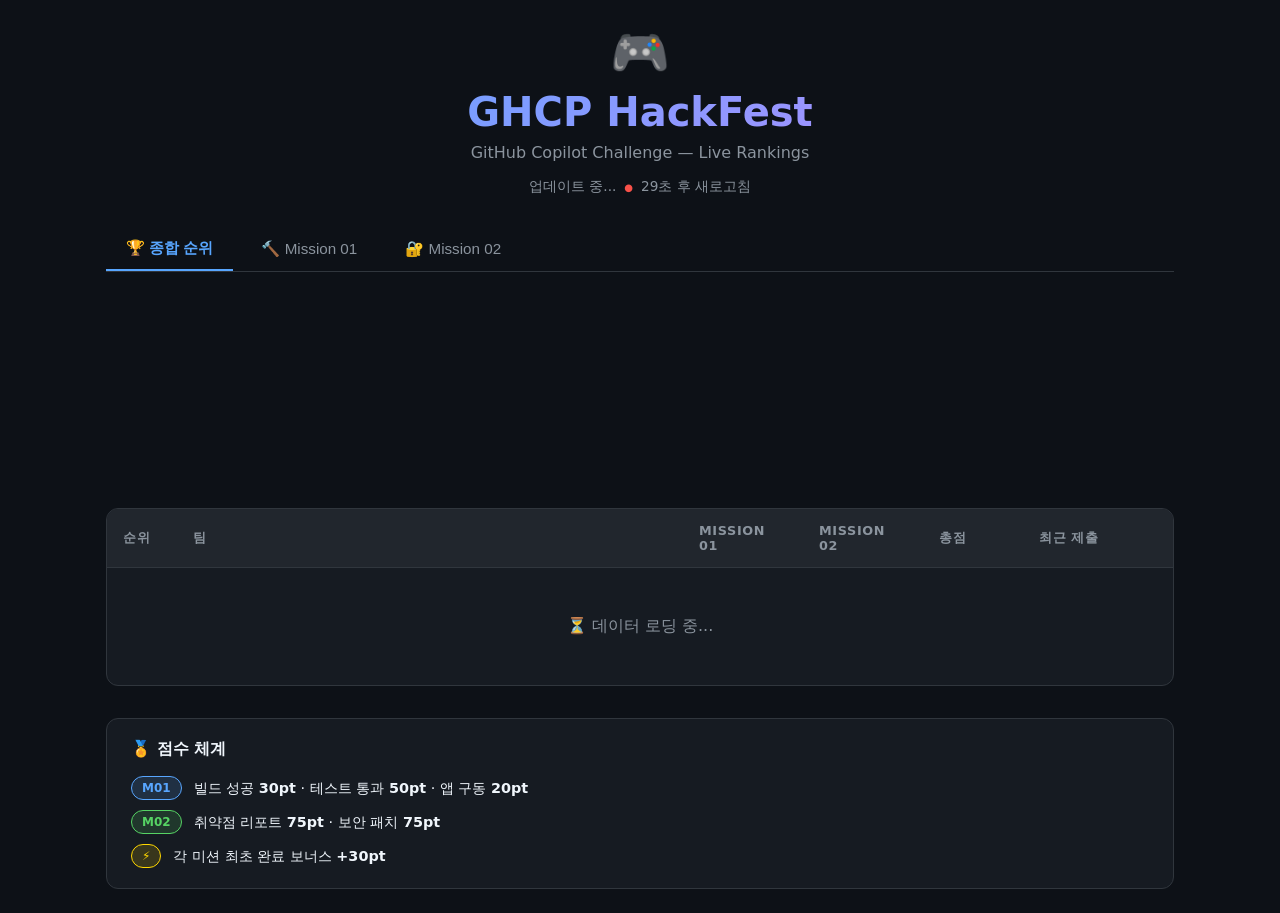
==== index.html @ 59d1bf4c "init: leaderboard" ====
<!DOCTYPE html>
<html lang="ko">
<head>
    <meta charset="UTF-8">
    <meta name="viewport" content="width=device-width, initial-scale=1.0">
    <title>🎮 GHCP HackFest — Live Leaderboard</title>
    <link rel="stylesheet" href="styles.css">
</head>
<body>
    <div class="container">
        <header class="header">
            <div class="logo">🎮</div>
            <h1>GHCP HackFest</h1>
            <p class="subtitle">GitHub Copilot Challenge — Live Rankings</p>
            <div class="status-bar">
                <span id="last-updated">업데이트 중...</span>
                <span class="dot" id="status-dot">●</span>
                <span id="auto-refresh">30초 후 새로고침</span>
            </div>
        </header>

        <!-- 미션 탭 -->
        <div class="tabs">
            <button class="tab active" data-mission="all" onclick="filterMission('all')">🏆 종합 순위</button>
            <button class="tab" data-mission="mission-01" onclick="filterMission('mission-01')">🔨 Mission 01</button>
            <button class="tab" data-mission="mission-02" onclick="filterMission('mission-02')">🔐 Mission 02</button>
        </div>

        <!-- 상위 3팀 포디움 -->
        <div class="podium" id="podium"></div>

        <!-- 전체 리더보드 테이블 -->
        <div class="leaderboard-container">
            <table class="leaderboard-table" id="leaderboard-table">
                <thead>
                    <tr>
                        <th class="rank-col">순위</th>
                        <th class="team-col">팀</th>
                        <th class="score-col">Mission 01</th>
                        <th class="score-col">Mission 02</th>
                        <th class="total-col">총점</th>
                        <th class="time-col">최근 제출</th>
                    </tr>
                </thead>
                <tbody id="leaderboard-body">
                    <tr><td colspan="6" class="loading">⏳ 데이터 로딩 중...</td></tr>
                </tbody>
            </table>
        </div>

        <!-- 점수 범례 -->
        <div class="legend">
            <h3>🏅 점수 체계</h3>
            <div class="legend-grid">
                <div class="legend-item">
                    <span class="badge mission01">M01</span>
                    <span>빌드 성공 <strong>30pt</strong> · 테스트 통과 <strong>50pt</strong> · 앱 구동 <strong>20pt</strong></span>
                </div>
                <div class="legend-item">
                    <span class="badge mission02">M02</span>
                    <span>취약점 리포트 <strong>75pt</strong> · 보안 패치 <strong>75pt</strong></span>
                </div>
                <div class="legend-item">
                    <span class="badge bonus">⚡</span>
                    <span>각 미션 최초 완료 보너스 <strong>+30pt</strong></span>
                </div>
            </div>
        </div>
    </div>

    <!-- 점수 갱신 Toast 알림 -->
    <div id="toast-container"></div>

    <script src="app.js"></script>
</body>
</html>
---- styles.css ----
/* ============================================================
   GHCP HackFest Leaderboard — Styles
   ============================================================ */

:root {
    --bg-main: #0d1117;
    --bg-card: #161b22;
    --bg-table: #21262d;
    --border: #30363d;
    --text-primary: #f0f6fc;
    --text-secondary: #8b949e;
    --accent-gold: #ffd700;
    --accent-silver: #c0c8d0;
    --accent-bronze: #cd7f32;
    --accent-blue: #58a6ff;
    --accent-green: #56d364;
    --accent-purple: #bc8cff;
    --rank-1: linear-gradient(135deg, #ffd70033, #ff8c0022);
    --rank-2: linear-gradient(135deg, #c0c8d033, #90a0b022);
    --rank-3: linear-gradient(135deg, #cd7f3233, #a0602022);
}

* { box-sizing: border-box; margin: 0; padding: 0; }

body {
    background: var(--bg-main);
    color: var(--text-primary);
    font-family: 'Segoe UI', system-ui, -apple-system, sans-serif;
    min-height: 100vh;
}

.container {
    max-width: 1100px;
    margin: 0 auto;
    padding: 24px 16px;
}

/* ── Header ── */
.header {
    text-align: center;
    margin-bottom: 32px;
}
.logo { font-size: 48px; margin-bottom: 8px; }
.header h1 {
    font-size: 2.5rem;
    font-weight: 800;
    background: linear-gradient(135deg, var(--accent-blue), var(--accent-purple));
    -webkit-background-clip: text;
    -webkit-text-fill-color: transparent;
    background-clip: text;
    margin-bottom: 8px;
}
.subtitle { color: var(--text-secondary); font-size: 1rem; margin-bottom: 16px; }
.status-bar {
    display: flex;
    align-items: center;
    justify-content: center;
    gap: 8px;
    font-size: 0.85rem;
    color: var(--text-secondary);
}
.dot { font-size: 10px; animation: pulse 2s infinite; }
.dot.live { color: var(--accent-green); }
.dot.error { color: #f85149; }
@keyframes pulse { 0%,100%{opacity:1} 50%{opacity:0.4} }

/* ── Tabs ── */
.tabs {
    display: flex;
    gap: 8px;
    margin-bottom: 24px;
    border-bottom: 1px solid var(--border);
    padding-bottom: 0;
}
.tab {
    background: none;
    border: none;
    color: var(--text-secondary);
    cursor: pointer;
    font-size: 0.95rem;
    padding: 10px 20px;
    border-bottom: 2px solid transparent;
    transition: all 0.2s;
}
.tab:hover { color: var(--text-primary); }
.tab.active {
    color: var(--accent-blue);
    border-bottom-color: var(--accent-blue);
    font-weight: 600;
}

/* ── Podium ── */
.podium {
    display: flex;
    align-items: flex-end;
    justify-content: center;
    gap: 16px;
    margin-bottom: 32px;
    min-height: 180px;
}
.podium-item {
    flex: 1;
    max-width: 200px;
    background: var(--bg-card);
    border: 1px solid var(--border);
    border-radius: 12px;
    padding: 16px;
    text-align: center;
    position: relative;
    transition: transform 0.2s;
}
.podium-item:hover { transform: translateY(-4px); }
.podium-item.rank-1 { background: var(--rank-1); border-color: var(--accent-gold); order: 2; min-height: 180px; }
.podium-item.rank-2 { background: var(--rank-2); border-color: var(--accent-silver); order: 1; min-height: 150px; }
.podium-item.rank-3 { background: var(--rank-3); border-color: var(--accent-bronze); order: 3; min-height: 130px; }
.podium-crown { font-size: 28px; margin-bottom: 8px; }
.podium-rank { font-size: 1.5rem; font-weight: 800; margin-bottom: 4px; }
.rank-1 .podium-rank { color: var(--accent-gold); }
.rank-2 .podium-rank { color: var(--accent-silver); }
.rank-3 .podium-rank { color: var(--accent-bronze); }
.podium-team { font-size: 1rem; font-weight: 600; margin-bottom: 4px; }
.podium-score { font-size: 1.4rem; font-weight: 800; color: var(--accent-blue); }

/* ── Leaderboard Table ── */
.leaderboard-container {
    background: var(--bg-card);
    border: 1px solid var(--border);
    border-radius: 12px;
    overflow: hidden;
    margin-bottom: 32px;
}
.leaderboard-table { width: 100%; border-collapse: collapse; }
.leaderboard-table thead th {
    background: var(--bg-table);
    padding: 14px 16px;
    text-align: left;
    font-size: 0.8rem;
    text-transform: uppercase;
    letter-spacing: 0.05em;
    color: var(--text-secondary);
    border-bottom: 1px solid var(--border);
}
.leaderboard-table tbody tr {
    border-bottom: 1px solid var(--border);
    transition: background 0.15s;
}
.leaderboard-table tbody tr:last-child { border-bottom: none; }
.leaderboard-table tbody tr:hover { background: rgba(88,166,255,0.05); }
.leaderboard-table td { padding: 14px 16px; vertical-align: middle; }

.rank-col { width: 70px; }
.score-col { width: 120px; }
.total-col { width: 100px; }
.time-col { width: 150px; }

.rank-badge {
    display: inline-flex;
    align-items: center;
    justify-content: center;
    width: 36px; height: 36px;
    border-radius: 50%;
    font-weight: 800;
    font-size: 1rem;
}
.rank-badge.gold   { background: rgba(255,215,0,0.15); color: var(--accent-gold);   border: 1px solid var(--accent-gold); }
.rank-badge.silver { background: rgba(192,200,208,0.1); color: var(--accent-silver); border: 1px solid var(--accent-silver); }
.rank-badge.bronze { background: rgba(205,127,50,0.1); color: var(--accent-bronze); border: 1px solid var(--accent-bronze); }
.rank-badge.other  { background: var(--bg-table); color: var(--text-secondary);     border: 1px solid var(--border); }

.team-name { font-weight: 600; font-size: 1rem; }
.team-members { font-size: 0.8rem; color: var(--text-secondary); margin-top: 2px; }

.score-bar { position: relative; }
.score-value { font-weight: 700; font-size: 1rem; }
.score-max  { font-size: 0.75rem; color: var(--text-secondary); }
.progress { height: 4px; background: var(--bg-table); border-radius: 2px; margin-top: 4px; overflow: hidden; }
.progress-fill { height: 100%; border-radius: 2px; transition: width 0.8s ease; }
.mission01-fill { background: linear-gradient(90deg, var(--accent-blue), var(--accent-purple)); }
.mission02-fill { background: linear-gradient(90deg, var(--accent-green), var(--accent-blue)); }

.total-score { font-size: 1.3rem; font-weight: 800; color: var(--accent-blue); }
.row-highlight { background: rgba(255,215,0,0.04) !important; }
.time-text { font-size: 0.8rem; color: var(--text-secondary); }

.loading { text-align: center; padding: 48px 0 !important; color: var(--text-secondary); }

/* ── Legend ── */
.legend {
    background: var(--bg-card);
    border: 1px solid var(--border);
    border-radius: 12px;
    padding: 20px 24px;
}
.legend h3 { margin-bottom: 16px; font-size: 1rem; }
.legend-grid { display: flex; flex-direction: column; gap: 10px; }
.legend-item { display: flex; align-items: center; gap: 12px; font-size: 0.9rem; }
.badge {
    display: inline-flex;
    align-items: center;
    padding: 4px 10px;
    border-radius: 20px;
    font-size: 0.75rem;
    font-weight: 700;
    white-space: nowrap;
}
.badge.mission01 { background: rgba(88,166,255,0.15); color: var(--accent-blue); border: 1px solid var(--accent-blue); }
.badge.mission02 { background: rgba(86,211,100,0.15); color: var(--accent-green); border: 1px solid var(--accent-green); }
.badge.bonus     { background: rgba(255,215,0,0.15);  color: var(--accent-gold);  border: 1px solid var(--accent-gold); }

/* ── Toast ── */
#toast-container {
    position: fixed;
    top: 24px;
    right: 24px;
    display: flex;
    flex-direction: column;
    gap: 8px;
    z-index: 1000;
}
.toast {
    background: var(--bg-card);
    border: 1px solid var(--accent-green);
    color: var(--text-primary);
    padding: 12px 20px;
    border-radius: 8px;
    font-size: 0.9rem;
    animation: slideIn 0.3s ease, fadeOut 0.3s ease 4.7s forwards;
    box-shadow: 0 4px 12px rgba(0,0,0,0.4);
}
@keyframes slideIn { from{transform:translateX(100%);opacity:0} to{transform:translateX(0);opacity:1} }
@keyframes fadeOut { from{opacity:1} to{opacity:0} }

/* ── Responsive ── */
@media (max-width: 700px) {
    .podium { flex-direction: column; align-items: stretch; }
    .podium-item { max-width: none; min-height: auto !important; order: unset !important; }
    .score-col, .time-col { display: none; }
    .header h1 { font-size: 1.8rem; }
}
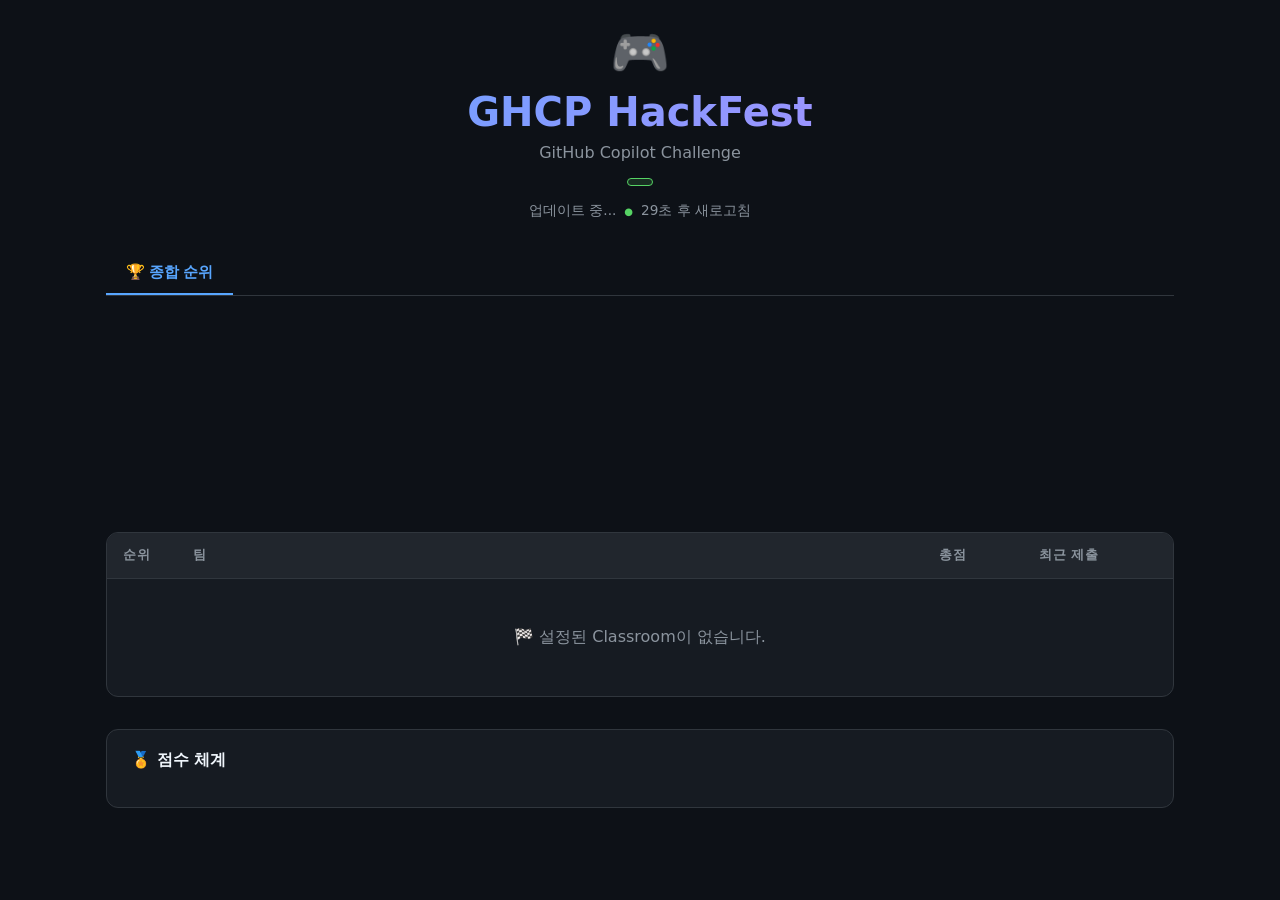
==== commit a9061454: "feat: multi-classroom leaderboard + admin UI enhancements - classrooms.json: new Classroom registry " ====
--- a/index.html
+++ b/index.html
@@ -11,7 +11,9 @@
         <header class="header">
             <div class="logo">🎮</div>
             <h1>GHCP HackFest</h1>
-            <p class="subtitle">GitHub Copilot Challenge — Live Rankings</p>
+            <!-- Classroom 이름 및 상태 (JS가 동적으로 채움) -->
+            <p class="subtitle" id="classroom-title">GitHub Copilot Challenge</p>
+            <span class="status-badge active" id="classroom-status-badge" style="display:inline-block;margin-bottom:12px"></span>
             <div class="status-bar">
                 <span id="last-updated">업데이트 중...</span>
                 <span class="dot" id="status-dot">●</span>
@@ -19,11 +21,12 @@
             </div>
         </header>
 
-        <!-- 미션 탭 -->
-        <div class="tabs">
+        <!-- Classroom 전환 네비게이션 (복수 Classroom이 있을 때만 표시) -->
+        <div class="classroom-nav" id="classroom-nav" style="display:none"></div>
+
+        <!-- 미션 탭 (JS가 classrooms.json 기반으로 동적 생성) -->
+        <div class="tabs" id="mission-tabs">
             <button class="tab active" data-mission="all" onclick="filterMission('all')">🏆 종합 순위</button>
-            <button class="tab" data-mission="mission-01" onclick="filterMission('mission-01')">🔨 Mission 01</button>
-            <button class="tab" data-mission="mission-02" onclick="filterMission('mission-02')">🔐 Mission 02</button>
         </div>
 
         <!-- 상위 3팀 포디움 -->
@@ -31,39 +34,26 @@
 
         <!-- 전체 리더보드 테이블 -->
         <div class="leaderboard-container">
-            <table class="leaderboard-table" id="leaderboard-table">
-                <thead>
+            <table class="leaderboard-table">
+                <thead id="leaderboard-thead">
                     <tr>
                         <th class="rank-col">순위</th>
                         <th class="team-col">팀</th>
-                        <th class="score-col">Mission 01</th>
-                        <th class="score-col">Mission 02</th>
                         <th class="total-col">총점</th>
                         <th class="time-col">최근 제출</th>
                     </tr>
                 </thead>
                 <tbody id="leaderboard-body">
-                    <tr><td colspan="6" class="loading">⏳ 데이터 로딩 중...</td></tr>
+                    <tr><td colspan="4" class="loading">⏳ 데이터 로딩 중...</td></tr>
                 </tbody>
             </table>
         </div>
 
-        <!-- 점수 범례 -->
+        <!-- 점수 범례 (JS가 동적으로 채움) -->
         <div class="legend">
             <h3>🏅 점수 체계</h3>
-            <div class="legend-grid">
-                <div class="legend-item">
-                    <span class="badge mission01">M01</span>
-                    <span>빌드 성공 <strong>30pt</strong> · 테스트 통과 <strong>50pt</strong> · 앱 구동 <strong>20pt</strong></span>
-                </div>
-                <div class="legend-item">
-                    <span class="badge mission02">M02</span>
-                    <span>취약점 리포트 <strong>75pt</strong> · 보안 패치 <strong>75pt</strong></span>
-                </div>
-                <div class="legend-item">
-                    <span class="badge bonus">⚡</span>
-                    <span>각 미션 최초 완료 보너스 <strong>+30pt</strong></span>
-                </div>
+            <div class="legend-grid" id="legend-items">
+                <!-- renderLegend()가 채움 -->
             </div>
         </div>
     </div>
--- a/styles.css
+++ b/styles.css
@@ -230,6 +230,57 @@
 @keyframes slideIn { from{transform:translateX(100%);opacity:0} to{transform:translateX(0);opacity:1} }
 @keyframes fadeOut { from{opacity:1} to{opacity:0} }
 
+/* ── Classroom Nav ── */
+.classroom-nav {
+    display: none;   /* JS가 복수 classroom 시 flex로 변경 */
+    flex-wrap: wrap;
+    gap: 8px;
+    margin-bottom: 20px;
+    padding-bottom: 16px;
+    border-bottom: 1px solid var(--border);
+}
+.classroom-tab {
+    padding: 8px 18px;
+    border-radius: 20px;
+    border: 1px solid var(--border);
+    background: var(--bg-card);
+    color: var(--text-secondary);
+    cursor: pointer;
+    font-size: 0.85rem;
+    transition: all 0.2s;
+}
+.classroom-tab:hover { border-color: var(--accent-blue); color: var(--text-primary); }
+.classroom-tab.active {
+    border-color: var(--accent-blue);
+    background: rgba(88,166,255,0.1);
+    color: var(--accent-blue);
+    font-weight: 600;
+}
+.classroom-tab.archived { opacity: 0.65; }
+.archived-badge {
+    display: inline-block;
+    font-size: 0.7rem;
+    background: var(--bg-table);
+    color: var(--text-secondary);
+    padding: 1px 6px;
+    border-radius: 10px;
+    margin-left: 4px;
+}
+
+/* ── Classroom Status Badge ── */
+.status-badge {
+    display: inline-block;
+    font-size: 0.78rem;
+    padding: 3px 12px;
+    border-radius: 12px;
+    font-weight: 600;
+}
+.status-badge.active   { background: rgba(86,211,100,0.15); color: var(--accent-green); border: 1px solid var(--accent-green); }
+.status-badge.archived { background: rgba(139,148,158,0.15); color: var(--text-secondary); border: 1px solid var(--border); }
+
+/* ── Score dash (미제출) ── */
+.score-dash { color: var(--text-secondary); font-size: 1.1rem; }
+
 /* ── Responsive ── */
 @media (max-width: 700px) {
     .podium { flex-direction: column; align-items: stretch; }
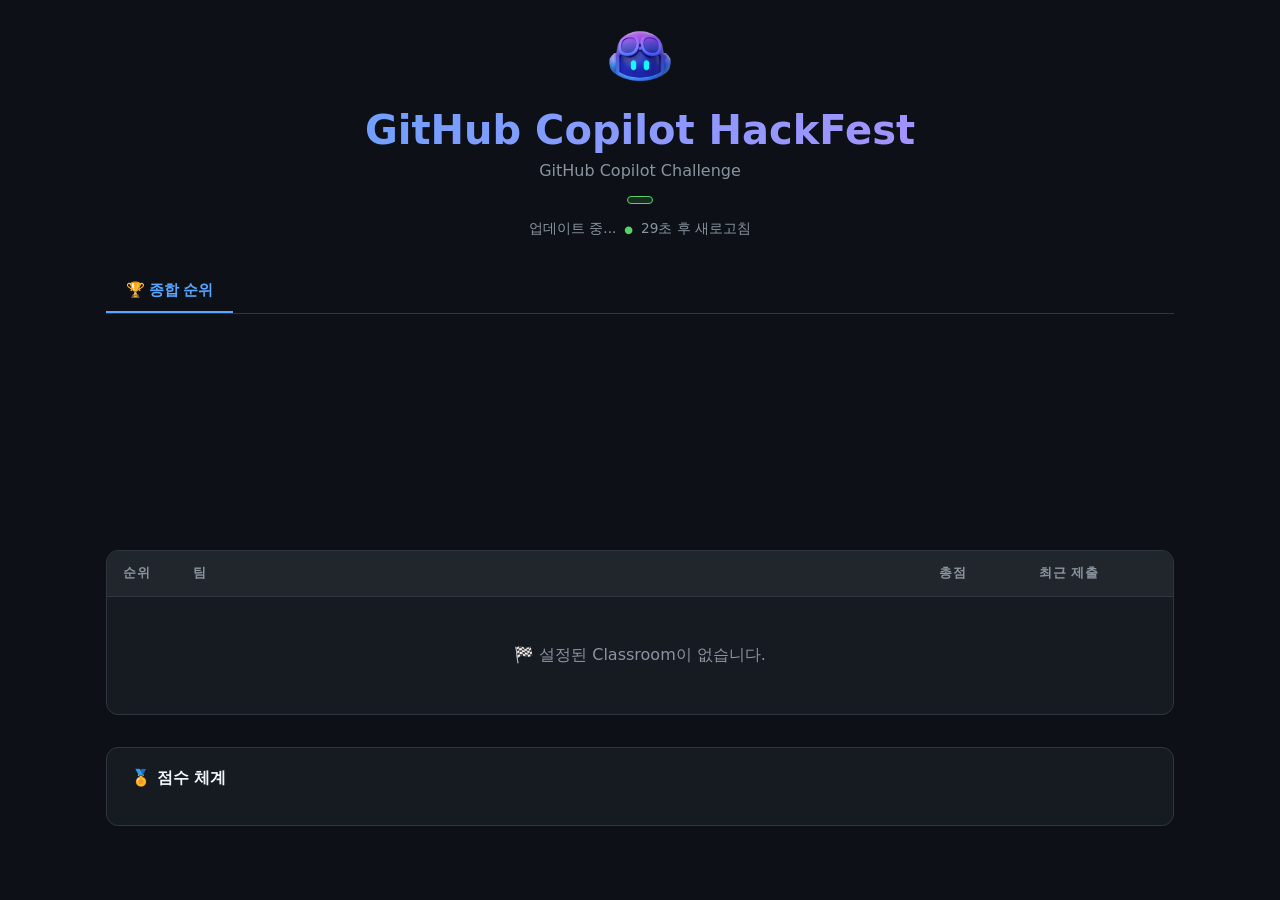
==== commit 20ae1ded: "feat: GitHub Copilot 아이콘/브랜딩 적용, UTF-8 이모지 깨짐 수정" ====
--- a/index.html
+++ b/index.html
@@ -3,14 +3,14 @@
 <head>
     <meta charset="UTF-8">
     <meta name="viewport" content="width=device-width, initial-scale=1.0">
-    <title>🎮 GHCP HackFest — Live Leaderboard</title>
+    <title>GitHub Copilot HackFest — Live Leaderboard</title>
     <link rel="stylesheet" href="styles.css">
 </head>
 <body>
     <div class="container">
         <header class="header">
-            <div class="logo">🎮</div>
-            <h1>GHCP HackFest</h1>
+            <div class="logo"><img src="github_copilot_icon.png" alt="GitHub Copilot" style="width:64px;height:64px;border-radius:50%;object-fit:cover"></div>
+            <h1>GitHub Copilot HackFest</h1>
             <!-- Classroom 이름 및 상태 (JS가 동적으로 채움) -->
             <p class="subtitle" id="classroom-title">GitHub Copilot Challenge</p>
             <span class="status-badge active" id="classroom-status-badge" style="display:inline-block;margin-bottom:12px"></span>
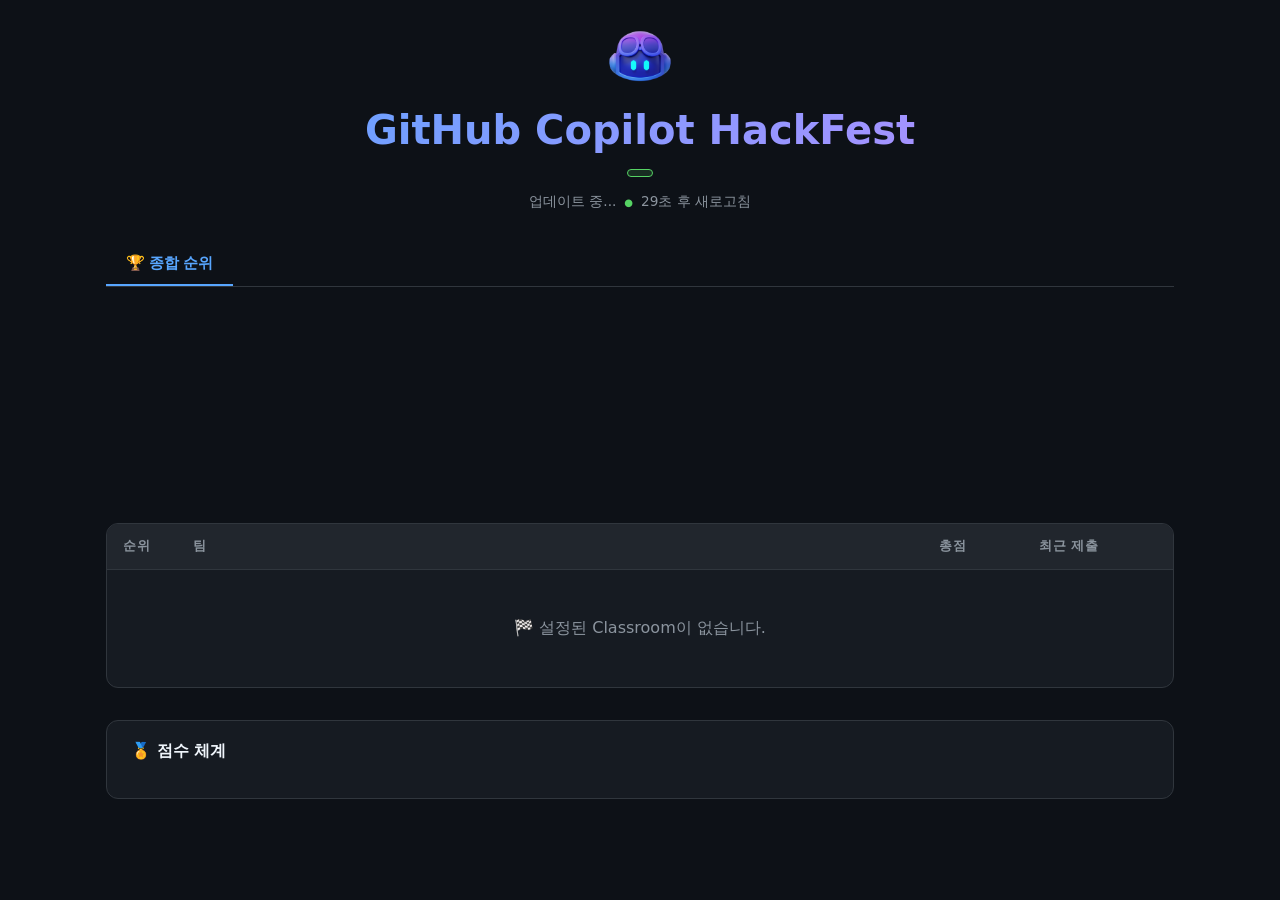
==== commit 60daa4e2: "Remove default classroom-title placeholder text" ====
--- a/index.html
+++ b/index.html
@@ -12,7 +12,7 @@
             <div class="logo"><img src="github_copilot_icon.png" alt="GitHub Copilot" style="width:64px;height:64px;border-radius:50%;object-fit:cover"></div>
             <h1>GitHub Copilot HackFest</h1>
             <!-- Classroom 이름 및 상태 (JS가 동적으로 채움) -->
-            <p class="subtitle" id="classroom-title">GitHub Copilot Challenge</p>
+            <p class="subtitle" id="classroom-title"> </p>
             <span class="status-badge active" id="classroom-status-badge" style="display:inline-block;margin-bottom:12px"></span>
             <div class="status-bar">
                 <span id="last-updated">업데이트 중...</span>
